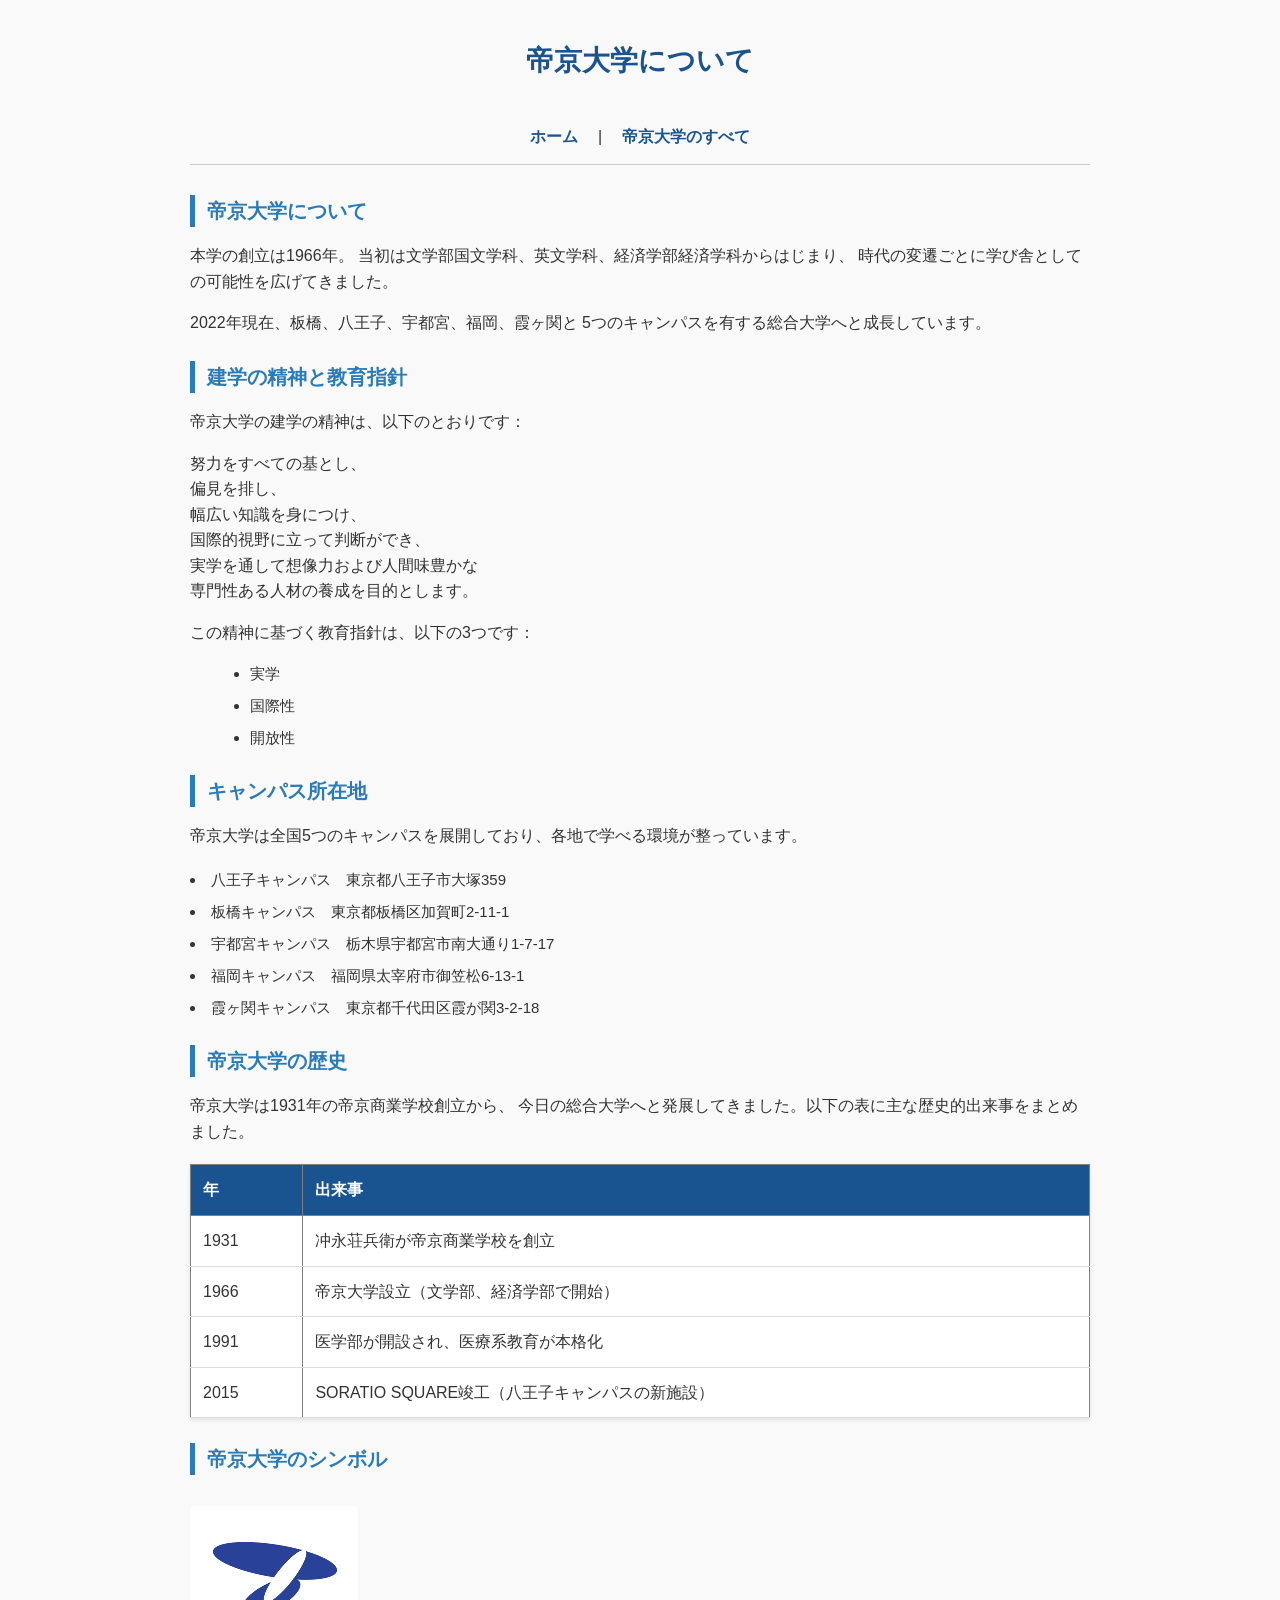
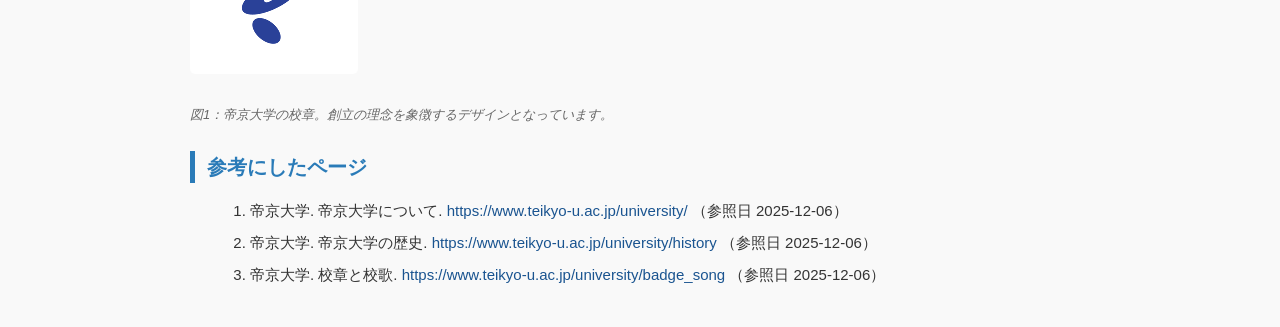
==== index2.html @ e8ed7d5c "Add files via upload" ====
<!DOCTYPE html>
<html lang="ja">
<head>
  <meta charset="UTF-8">
  <meta name="viewport" content="width=device-width, initial-scale=1.0">
  <title>帝京大学について</title>
  <!--①ページのタイトルを指定するタグをすべて記述してください。
　タイトル：「帝京大学について」
-->
  <link rel="stylesheet" href="style.css">
</head>

<body>

  <h1>帝京大学について</h1>
  <!--
②ページ全体の大見出しを作成するタグと、そのテキストをすべて記述してください。
　テキスト：「帝京大学について」
-->

  <!-- ナビゲーション -->
  <nav>
    <a href="index.html">ホーム</a> | 
    <a href="teikyo.html">帝京大学のすべて</a>
  </nav>

  <!-- 帝京大学について -->
 <h2>帝京大学について</h2>
  <!--
③「帝京大学について」というセクションの見出しを作成するタグと、そのテキストをすべて記述してください。
-->
  <p>
    本学の創立は1966年。
    当初は文学部国文学科、英文学科、経済学部経済学科からはじまり、
    時代の変遷ごとに学び舎としての可能性を広げてきました。
  </p>
  <p>
    2022年現在、板橋、八王子、宇都宮、福岡、霞ヶ関と
    5つのキャンパスを有する総合大学へと成長しています。
  </p>

  <!-- 建学の精神と教育指針 -->
  <h2>建学の精神と教育指針</h2>
  <p>
    帝京大学の建学の精神は、以下のとおりです：
  </p>
  <p>
    努力をすべての基とし、<br>
    偏見を排し、<br>
    幅広い知識を身につけ、<br>
    国際的視野に立って判断ができ、<br>
    実学を通して想像力および人間味豊かな<br>
    専門性ある人材の養成を目的とします。<br>
  </p>
<!--
④「建学の精神」のテキストで、改行を指示するタグは？　（「努力をすべての基とし、」の後に改行を入れるタグ）
-->
  <p>
    この精神に基づく教育指針は、以下の3つです：
  </p>
  <ul>

  <li>実学</li>
    <li>国際性</li>
    <li>開放性</li>
  </ul>

  <!--

⑥⑤で開いたリストの「閉じタグ」は？
-->
  <!-- キャンパス所在地 -->
  <h2>キャンパス所在地</h2>
  <p>
    帝京大学は全国5つのキャンパスを展開しており、各地で学べる環境が整っています。
  </p>
  <ol></ol>
<!--
⑦キャンパス所在地の5つの項目を番号付きのリストで表現する場合、　開始タグは何か？（番号付きリスト）
-->

  <li>八王子キャンパス　東京都八王子市大塚359</li>
    <li>板橋キャンパス　東京都板橋区加賀町2-11-1</li>
    <li>宇都宮キャンパス　栃木県宇都宮市南大通り1-7-17</li>
    <li>福岡キャンパス　福岡県太宰府市御笠松6-13-1</li>
    <li>霞ヶ関キャンパス　東京都千代田区霞が関3-2-18</li>
  </ol>
<!--⑧⑦で開いたリストの「閉じタグ」は？-->
  <!-- 帝京大学の歴史 -->
  <h2>帝京大学の歴史</h2>
  <p>
    帝京大学は1931年の帝京商業学校創立から、
    今日の総合大学へと発展してきました。以下の表に主な歴史的出来事をまとめました。
  </p>
  <table border="1">
    <tr>
      <th>年</th>
      <th>出来事</th>
    </tr>
    <tr>
      <td>1931</td>
      <td>冲永荘兵衛が帝京商業学校を創立</td>
    </tr>
    <tr>
      <td>1966</td>
      <td>帝京大学設立（文学部、経済学部で開始）</td>
    </tr>
    <tr>
      <td>1991</td>
      <td>医学部が開設され、医療系教育が本格化</td>
    </tr>
    <tr>
      <td>2015</td>
      <td>SORATIO SQUARE竣工（八王子キャンパスの新施設）</td>
    </tr>
  </table>

  <!-- 図版と説明 -->
  <h2>帝京大学のシンボル</h2>
  <p>
    <img src="teikyo.gif" alt="帝京大学の校章">
    <br>
    <em>図1：帝京大学の校章。創立の理念を象徴するデザインとなっています。</em>
  </p>

  <!-- 参考にしたページ -->
  <h2>参考にしたページ</h2>
  <ol>
    <li>帝京大学. 帝京大学について. <a href="https://www.teikyo-u.ac.jp/university/">https://www.teikyo-u.ac.jp/university/</a> （参照日 2025-12-06）</li>
    <li>帝京大学. 帝京大学の歴史. <a href="https://www.teikyo-u.ac.jp/university/history">https://www.teikyo-u.ac.jp/university/history</a> （参照日 2025-12-06）</li>
    <li>帝京大学. 校章と校歌. <a href="https://www.teikyo-u.ac.jp/university/badge_song">https://www.teikyo-u.ac.jp/university/badge_song</a> （参照日 2025-12-06）</li>
  </ol>

</body>
</html>

<!--

①ページのタイトルを指定するタグをすべて記述してください。
　タイトル：「帝京大学について」

②ページ全体の大見出しを作成するタグと、そのテキストをすべて記述してください。
　テキスト：「帝京大学について」

③「帝京大学について」というセクションの見出しを作成するタグと、そのテキストをすべて記述してください。

④「建学の精神」のテキストで、改行を指示するタグは？　（「努力をすべての基とし、」の後に改行を入れるタグ）

⑤「実学」「国際性」「開放性」の3つの項目を番号なしのリストで表現する場合、　開始タグは何か？

⑥⑤で開いたリストの「閉じタグ」は？

⑦キャンパス所在地の5つの項目を番号付きのリストで表現する場合、　開始タグは何か？（番号付きリスト）

⑧⑦で開いたリストの「閉じタグ」は？
->
---- style.css ----
/*以下のstyle.cssの穴埋め部分を埋めてください。*/

/* BODY全体の基本設定 */
body{ /*①ページ全体のスタイルを指定するセレクタは？
*/
  font-family: "Arial", "Hiragino Sans", sans-serif;
  line-height: 1.6;
  color: #333;
  /*②テキストの色として16進数カラーコード #333 を設定*/
  background-color: #f9f9f9;
  margin: 0;
  padding: 20px;
}

/* ページ全体の最大幅 */
body{
  max-width: 900px;
  margin: 0 auto;
  /*③margin プロパティで、上下余白は0、左右余白は自動 auto（中央配置）に指定する値は？
　（ページを中央配置するための値）
*/
}

/* ==========================================
   見出しのスタイル（セレクタ1）
   ========================================== */

h1 {
  font-size: 28px;
  color: #1a5490;
  border-bottom:3px  #1a5490 ;
  /*①
④h1 要素の下線（border-bottom）の完全な指定値を記述してください。3ピクセルの実線、色は#1a5490（青）
*/
  padding-bottom: 10px;
  margin-bottom: 30px;
  text-align: center;
}

h2{
  /*⑤h2 要素を選択するセレクタは？
*/
  font-size: 20px;
  color: #2a7bb8;
  margin-top: 25px;
  margin-bottom: 15px;
  border-left: 5px solid #2a7bb8;
  padding-left: 12px;
}

/* ==========================================
   段落と基本テキスト（セレクタ2）
   ========================================== */

p.note{
  /*⑥段落（p要素）のスタイルを指定するセレクタは？
*/
  font-size: 15px;
  margin-bottom: 15px;
  line-height: 1.8;
}

/* リストのスタイル */
ul,ol{
  /*⑦番号なしリスト（ul）と番号付きリスト（ol）の両方を指定する記述は？（カンマで区切る）
*/
  margin-left: 20px;
  margin-bottom: 20px;
}

li {
  margin-bottom: 8px;
  font-size: 15px;
}

/* ==========================================
   表のスタイル（セレクタ3）
   ========================================== */

 table{
  /*
⑧表全体のスタイルを指定するセレクタは？*/
  width: 100%;
  border-collapse: collapse;
  margin: 20px 0;
  background-color: #fff;
  box-shadow: 0 2px 4px rgba(0,0,0,0.1);
}

table th {
  /*⑨表のヘッダーセル（th要素）を選択するセレクタは？
　（table と th の間に何を入れるか？）
*/
  background-color: #1a5490;
  color: #fff;
  padding: 12px;
  text-align: left;
  font-weight: bold;
}

table td{
  /*
⑩表のデータセル（td要素）を選択するセレクタは？
　（table と td の間に何を入れるか？）*/
  padding: 12px;
  border-bottom: 1px solid #ddd;
}

table tr:hover {
  background-color: #f0f7ff;
}

/* ==========================================
   その他の要素
   ========================================== */

/* ナビゲーション */
nav {
  text-align: center;
  margin-bottom: 30px;
  padding-bottom: 15px;
  border-bottom: 1px solid #ccc;
}

nav a {
  color: #1a5490;
  text-decoration: none;
  margin: 0 15px;
  font-weight: bold;
}

nav a:hover {
  color: #0d3a6b;
  text-decoration: underline;
}

/* リンク */
a {
  color: #1a5490;
  text-decoration: none;
}

a:hover {
  text-decoration: underline;
}

/* 画像 */
img {
  max-width: 100%;
  height: auto;
  margin: 15px 0;
  border-radius: 5px;
}

/* イタリック（図表の説明など） */
em {
  display: block;
  font-size: 13px;
  color: #666;
  font-style: italic;
  margin-top: 8px;
}

/*
①ページ全体のスタイルを指定するセレクタは？

②テキストの色として16進数カラーコード #333 を設定

③margin プロパティで、上下余白は0、左右余白は自動 auto（中央配置）に指定する値は？
　（ページを中央配置するための値）

④h1 要素の下線（border-bottom）の完全な指定値を記述してください。3ピクセルの実線、色は#1a5490（青）

⑤h2 要素を選択するセレクタは？

⑥段落（p要素）のスタイルを指定するセレクタは？

⑦番号なしリスト（ul）と番号付きリスト（ol）の両方を指定する記述は？（カンマで区切る）

⑧表全体のスタイルを指定するセレクタは？

⑨表のヘッダーセル（th要素）を選択するセレクタは？
　（table と th の間に何を入れるか？）

⑩表のデータセル（td要素）を選択するセレクタは？
　（table と td の間に何を入れるか？）
*/
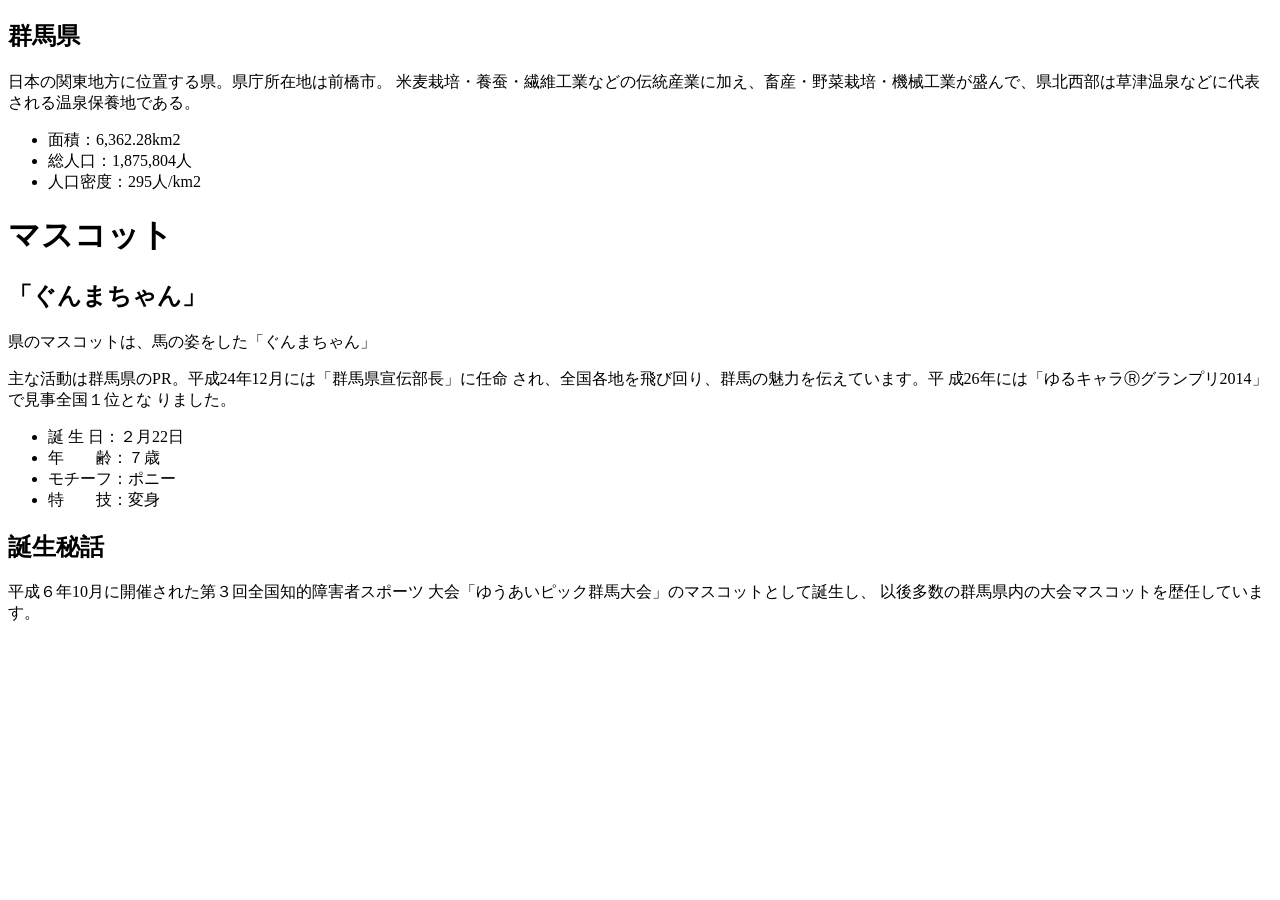
==== commit 37d34233: "Update and rename _!DOCTYPE html_.html to index2.html" ====
--- a/index2.html
+++ b/index2.html
@@ -1,156 +1,39 @@
 <!DOCTYPE html>
-<html lang="ja">
+<html lang="en">
 <head>
-  <meta charset="UTF-8">
-  <meta name="viewport" content="width=device-width, initial-scale=1.0">
-  <title>帝京大学について</title>
-  <!--①ページのタイトルを指定するタグをすべて記述してください。
-　タイトル：「帝京大学について」
--->
-  <link rel="stylesheet" href="style.css">
+    <meta charset="UTF-8">
+    <meta name="viewport" content="width=device-width, initial-scale=1.0">
+    <title>群馬の世界</title>
 </head>
+<body>
+    <h2>群馬県</h2>
+    <p>日本の関東地方に位置する県。県庁所在地は前橋市。
+米麦栽培・養蚕・繊維工業などの伝統産業に加え、畜産・野菜栽培・機械工業が盛んで、県北西部は草津温泉などに代表される温泉保養地である。</p>
+    <ul>
+     <li>面積：6,362.28km2</li>
+     <li>総人口：1,875,804人</li>
+     <li>人口密度：295人/km2</li>
 
-<body>
+    </ul>
 
-  <h1>帝京大学について</h1>
-  <!--
-②ページ全体の大見出しを作成するタグと、そのテキストをすべて記述してください。
-　テキスト：「帝京大学について」
--->
-
-  <!-- ナビゲーション -->
-  <nav>
-    <a href="index.html">ホーム</a> | 
-    <a href="teikyo.html">帝京大学のすべて</a>
-  </nav>
-
-  <!-- 帝京大学について -->
- <h2>帝京大学について</h2>
-  <!--
-③「帝京大学について」というセクションの見出しを作成するタグと、そのテキストをすべて記述してください。
--->
-  <p>
-    本学の創立は1966年。
-    当初は文学部国文学科、英文学科、経済学部経済学科からはじまり、
-    時代の変遷ごとに学び舎としての可能性を広げてきました。
-  </p>
-  <p>
-    2022年現在、板橋、八王子、宇都宮、福岡、霞ヶ関と
-    5つのキャンパスを有する総合大学へと成長しています。
-  </p>
-
-  <!-- 建学の精神と教育指針 -->
-  <h2>建学の精神と教育指針</h2>
-  <p>
-    帝京大学の建学の精神は、以下のとおりです：
-  </p>
-  <p>
-    努力をすべての基とし、<br>
-    偏見を排し、<br>
-    幅広い知識を身につけ、<br>
-    国際的視野に立って判断ができ、<br>
-    実学を通して想像力および人間味豊かな<br>
-    専門性ある人材の養成を目的とします。<br>
-  </p>
-<!--
-④「建学の精神」のテキストで、改行を指示するタグは？　（「努力をすべての基とし、」の後に改行を入れるタグ）
--->
-  <p>
-    この精神に基づく教育指針は、以下の3つです：
-  </p>
-  <ul>
-
-  <li>実学</li>
-    <li>国際性</li>
-    <li>開放性</li>
-  </ul>
-
-  <!--
-
-⑥⑤で開いたリストの「閉じタグ」は？
--->
-  <!-- キャンパス所在地 -->
-  <h2>キャンパス所在地</h2>
-  <p>
-    帝京大学は全国5つのキャンパスを展開しており、各地で学べる環境が整っています。
-  </p>
-  <ol></ol>
-<!--
-⑦キャンパス所在地の5つの項目を番号付きのリストで表現する場合、　開始タグは何か？（番号付きリスト）
--->
-
-  <li>八王子キャンパス　東京都八王子市大塚359</li>
-    <li>板橋キャンパス　東京都板橋区加賀町2-11-1</li>
-    <li>宇都宮キャンパス　栃木県宇都宮市南大通り1-7-17</li>
-    <li>福岡キャンパス　福岡県太宰府市御笠松6-13-1</li>
-    <li>霞ヶ関キャンパス　東京都千代田区霞が関3-2-18</li>
-  </ol>
-<!--⑧⑦で開いたリストの「閉じタグ」は？-->
-  <!-- 帝京大学の歴史 -->
-  <h2>帝京大学の歴史</h2>
-  <p>
-    帝京大学は1931年の帝京商業学校創立から、
-    今日の総合大学へと発展してきました。以下の表に主な歴史的出来事をまとめました。
-  </p>
-  <table border="1">
-    <tr>
-      <th>年</th>
-      <th>出来事</th>
-    </tr>
-    <tr>
-      <td>1931</td>
-      <td>冲永荘兵衛が帝京商業学校を創立</td>
-    </tr>
-    <tr>
-      <td>1966</td>
-      <td>帝京大学設立（文学部、経済学部で開始）</td>
-    </tr>
-    <tr>
-      <td>1991</td>
-      <td>医学部が開設され、医療系教育が本格化</td>
-    </tr>
-    <tr>
-      <td>2015</td>
-      <td>SORATIO SQUARE竣工（八王子キャンパスの新施設）</td>
-    </tr>
-  </table>
-
-  <!-- 図版と説明 -->
-  <h2>帝京大学のシンボル</h2>
-  <p>
-    <img src="teikyo.gif" alt="帝京大学の校章">
-    <br>
-    <em>図1：帝京大学の校章。創立の理念を象徴するデザインとなっています。</em>
-  </p>
-
-  <!-- 参考にしたページ -->
-  <h2>参考にしたページ</h2>
-  <ol>
-    <li>帝京大学. 帝京大学について. <a href="https://www.teikyo-u.ac.jp/university/">https://www.teikyo-u.ac.jp/university/</a> （参照日 2025-12-06）</li>
-    <li>帝京大学. 帝京大学の歴史. <a href="https://www.teikyo-u.ac.jp/university/history">https://www.teikyo-u.ac.jp/university/history</a> （参照日 2025-12-06）</li>
-    <li>帝京大学. 校章と校歌. <a href="https://www.teikyo-u.ac.jp/university/badge_song">https://www.teikyo-u.ac.jp/university/badge_song</a> （参照日 2025-12-06）</li>
-  </ol>
+    <h1>マスコット</h1>
+    <h2>「ぐんまちゃん」</h2>
+    <p>県のマスコットは、馬の姿をした「ぐんまちゃん」</p>
+    <p>主な活動は群馬県のPR。平成24年12月には「群馬県宣伝部長」に任命
+され、全国各地を飛び回り、群馬の魅力を伝えています。平
+成26年には「ゆるキャラⓇグランプリ2014」で見事全国１位とな
+りました。
+    </p>
+    <ul>
+     <li>誕 生 日：２月22日</li>
+     <li>年　　齢：７歳</li>
+     <li>モチーフ：ポニー</li>
+     <li>特　　技：変身</li>
+    </ul>
+<h2>誕生秘話</h2>
+<p>平成６年10月に開催された第３回全国知的障害者スポーツ
+大会「ゆうあいピック群馬大会」のマスコットとして誕生し、
+以後多数の群馬県内の大会マスコットを歴任しています。</p>
 
 </body>
 </html>
-
-<!--
-
-①ページのタイトルを指定するタグをすべて記述してください。
-　タイトル：「帝京大学について」
-
-②ページ全体の大見出しを作成するタグと、そのテキストをすべて記述してください。
-　テキスト：「帝京大学について」
-
-③「帝京大学について」というセクションの見出しを作成するタグと、そのテキストをすべて記述してください。
-
-④「建学の精神」のテキストで、改行を指示するタグは？　（「努力をすべての基とし、」の後に改行を入れるタグ）
-
-⑤「実学」「国際性」「開放性」の3つの項目を番号なしのリストで表現する場合、　開始タグは何か？
-
-⑥⑤で開いたリストの「閉じタグ」は？
-
-⑦キャンパス所在地の5つの項目を番号付きのリストで表現する場合、　開始タグは何か？（番号付きリスト）
-
-⑧⑦で開いたリストの「閉じタグ」は？
-->
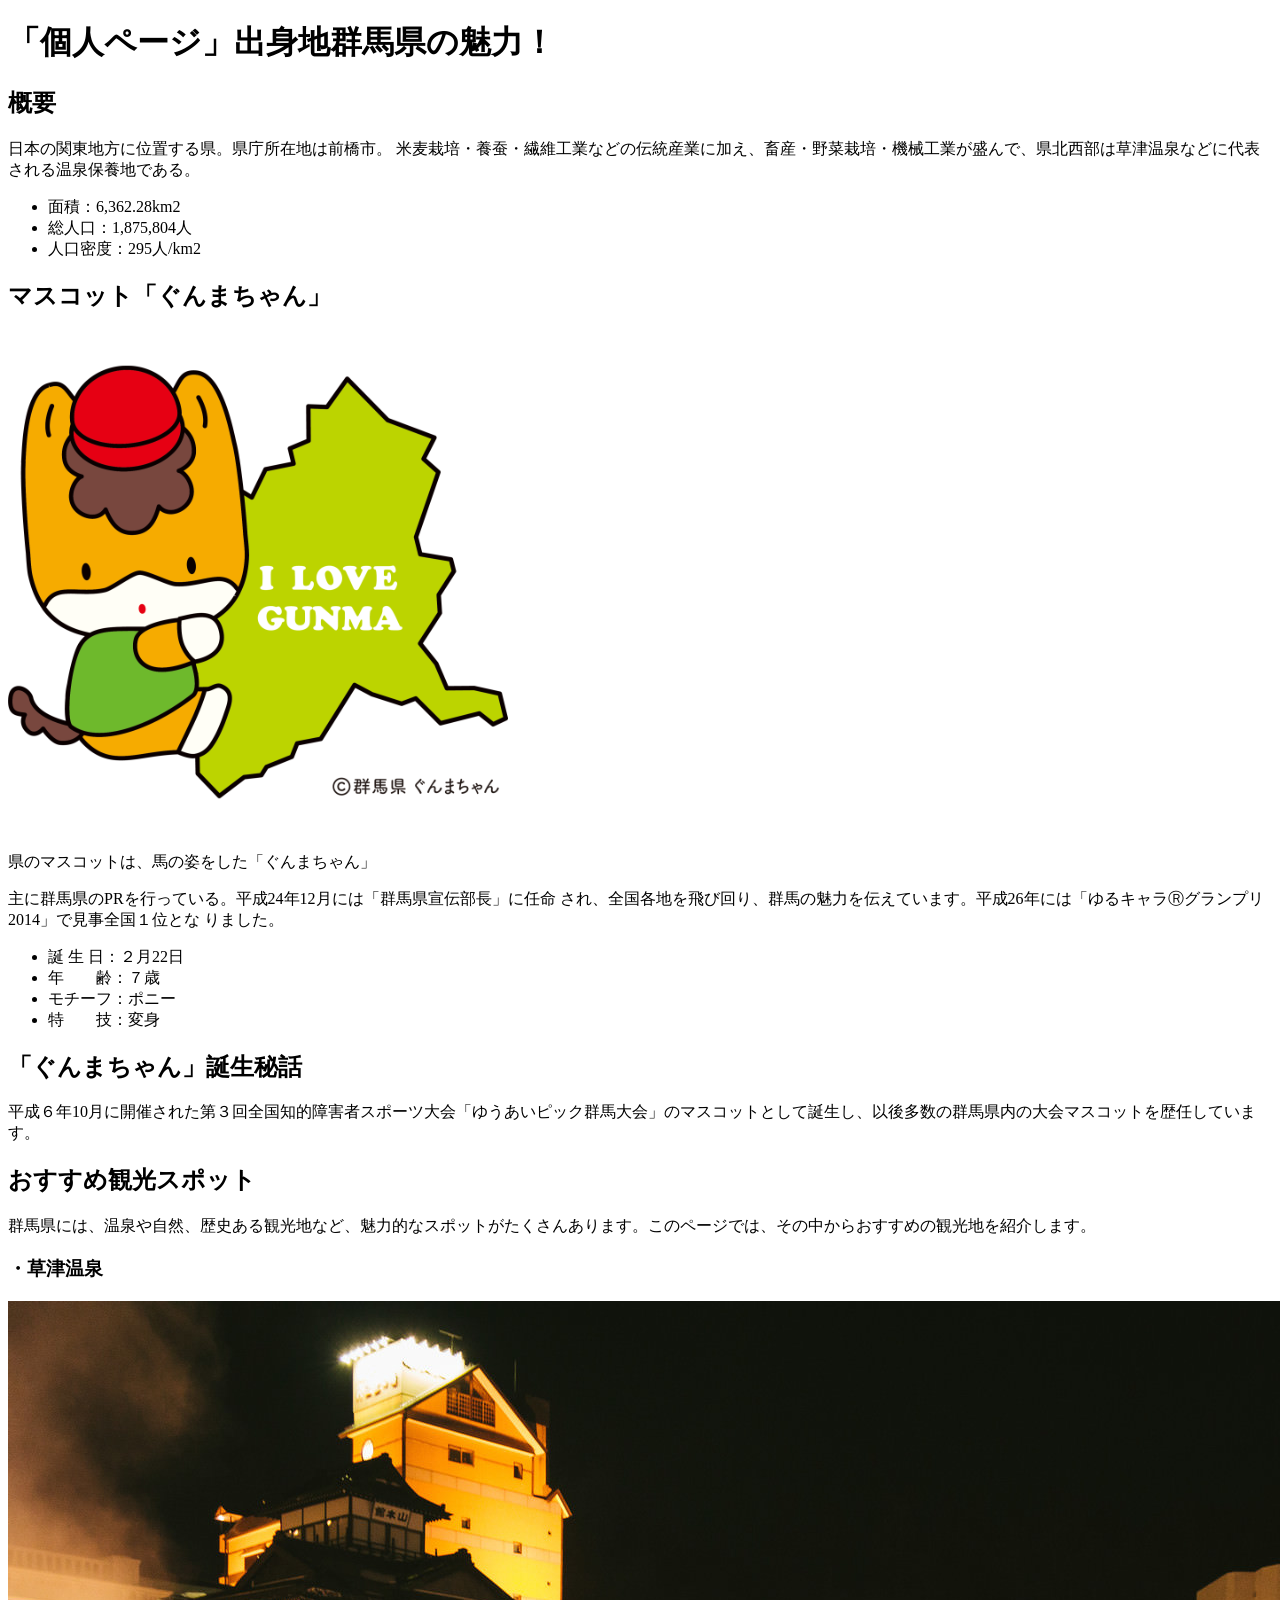
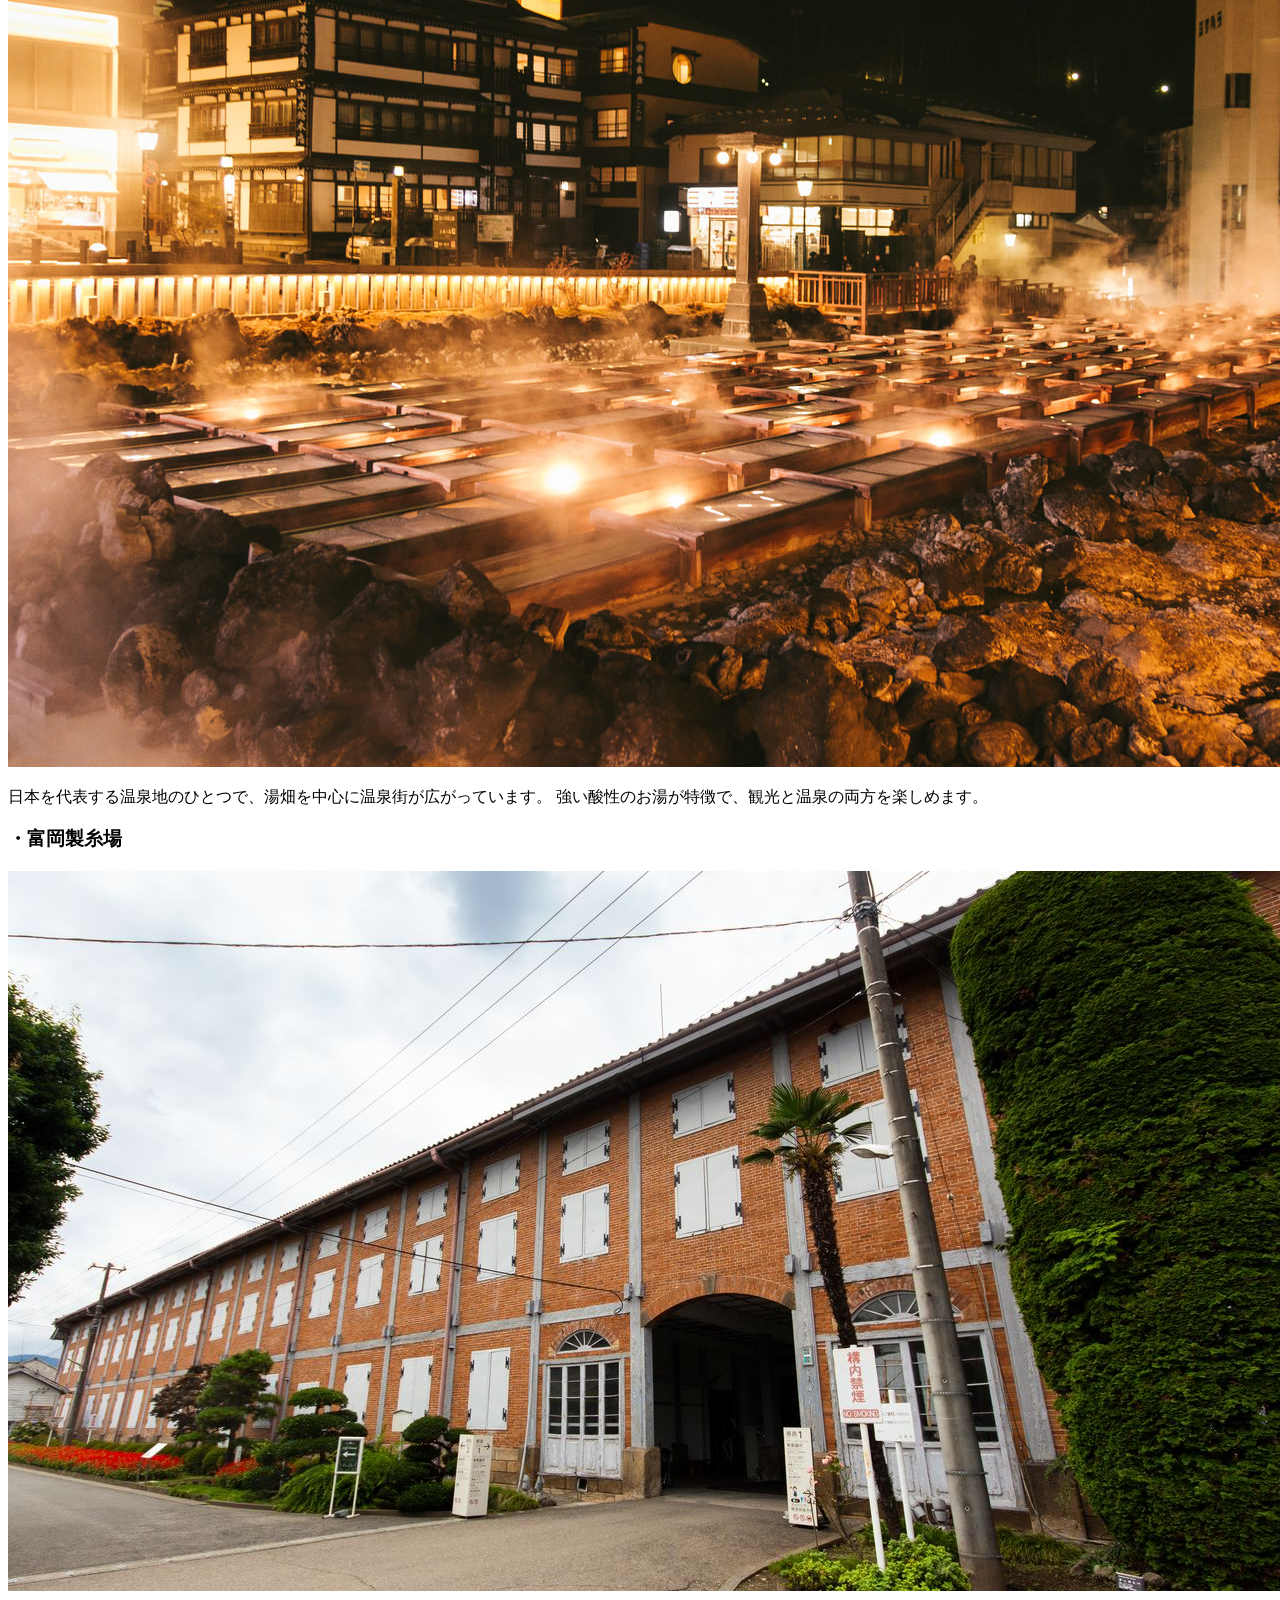
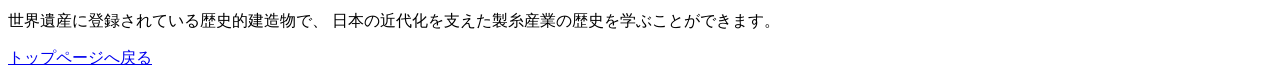
==== commit 545f37a3: "Add files via upload" ====
--- a/index2.html
+++ b/index2.html
@@ -3,10 +3,13 @@
 <head>
     <meta charset="UTF-8">
     <meta name="viewport" content="width=device-width, initial-scale=1.0">
-    <title>群馬の世界</title>
+    <title>群馬</title>
+    <link rel="stylesheet" href="style.css">
 </head>
 <body>
-    <h2>群馬県</h2>
+    <h1>「個人ページ」出身地群馬県の魅力！</h1>
+    
+    <h2>概要</h2>
     <p>日本の関東地方に位置する県。県庁所在地は前橋市。
 米麦栽培・養蚕・繊維工業などの伝統産業に加え、畜産・野菜栽培・機械工業が盛んで、県北西部は草津温泉などに代表される温泉保養地である。</p>
     <ul>
@@ -16,12 +19,14 @@
 
     </ul>
 
-    <h1>マスコット</h1>
-    <h2>「ぐんまちゃん」</h2>
+    
+    <h2>マスコット「ぐんまちゃん」</h2>
+    
+    <img src="illust04_gunmachan.png">
+   
     <p>県のマスコットは、馬の姿をした「ぐんまちゃん」</p>
-    <p>主な活動は群馬県のPR。平成24年12月には「群馬県宣伝部長」に任命
-され、全国各地を飛び回り、群馬の魅力を伝えています。平
-成26年には「ゆるキャラⓇグランプリ2014」で見事全国１位とな
+    <p>主に群馬県のPRを行っている。平成24年12月には「群馬県宣伝部長」に任命
+され、全国各地を飛び回り、群馬の魅力を伝えています。平成26年には「ゆるキャラⓇグランプリ2014」で見事全国１位とな
 りました。
     </p>
     <ul>
@@ -30,10 +35,27 @@
      <li>モチーフ：ポニー</li>
      <li>特　　技：変身</li>
     </ul>
-<h2>誕生秘話</h2>
-<p>平成６年10月に開催された第３回全国知的障害者スポーツ
-大会「ゆうあいピック群馬大会」のマスコットとして誕生し、
-以後多数の群馬県内の大会マスコットを歴任しています。</p>
+<h2>「ぐんまちゃん」誕生秘話</h2>
+<p>平成６年10月に開催された第３回全国知的障害者スポーツ大会「ゆうあいピック群馬大会」のマスコットとして誕生し、以後多数の群馬県内の大会マスコットを歴任しています。</p>
 
+<h2>おすすめ観光スポット</h2>
+<p>群馬県には、温泉や自然、歴史ある観光地など、魅力的なスポットがたくさんあります。このページでは、その中からおすすめの観光地を紹介します。
+</p>
+<h3>・草津温泉</h3>
+  <img src="kusatuyubatakeIMG_3632_TP_V.jpg" alt="草津温泉 湯畑">
+  <p>
+    日本を代表する温泉地のひとつで、湯畑を中心に温泉街が広がっています。
+    強い酸性のお湯が特徴で、観光と温泉の両方を楽しめます。
+  </p>
+
+  <h3>・富岡製糸場</h3>
+  <img src="163527.jpg" alt="富岡製糸場">
+  <p>
+    世界遺産に登録されている歴史的建造物で、
+    日本の近代化を支えた製糸産業の歴史を学ぶことができます。
+  </p>
+
+
+ <a href="index3.html">トップページへ戻る</a>
 </body>
-</html>
+</html>
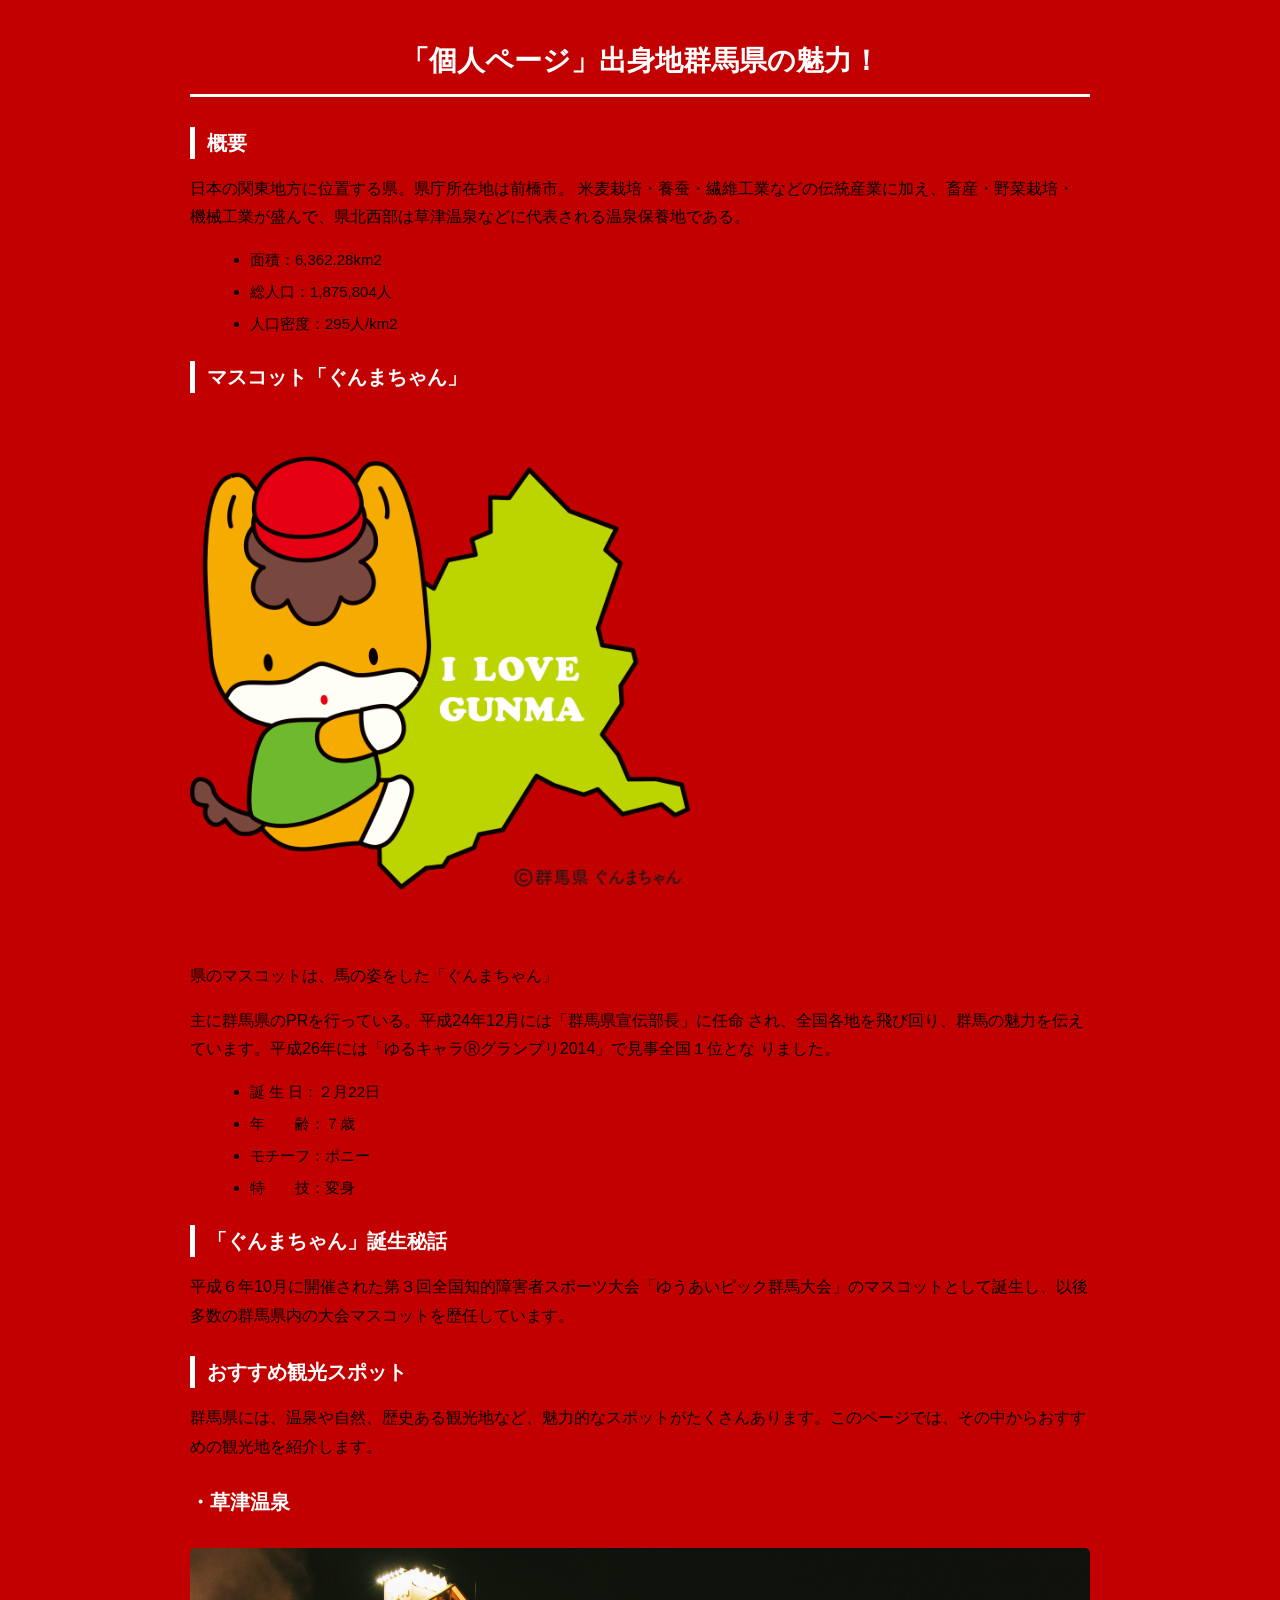
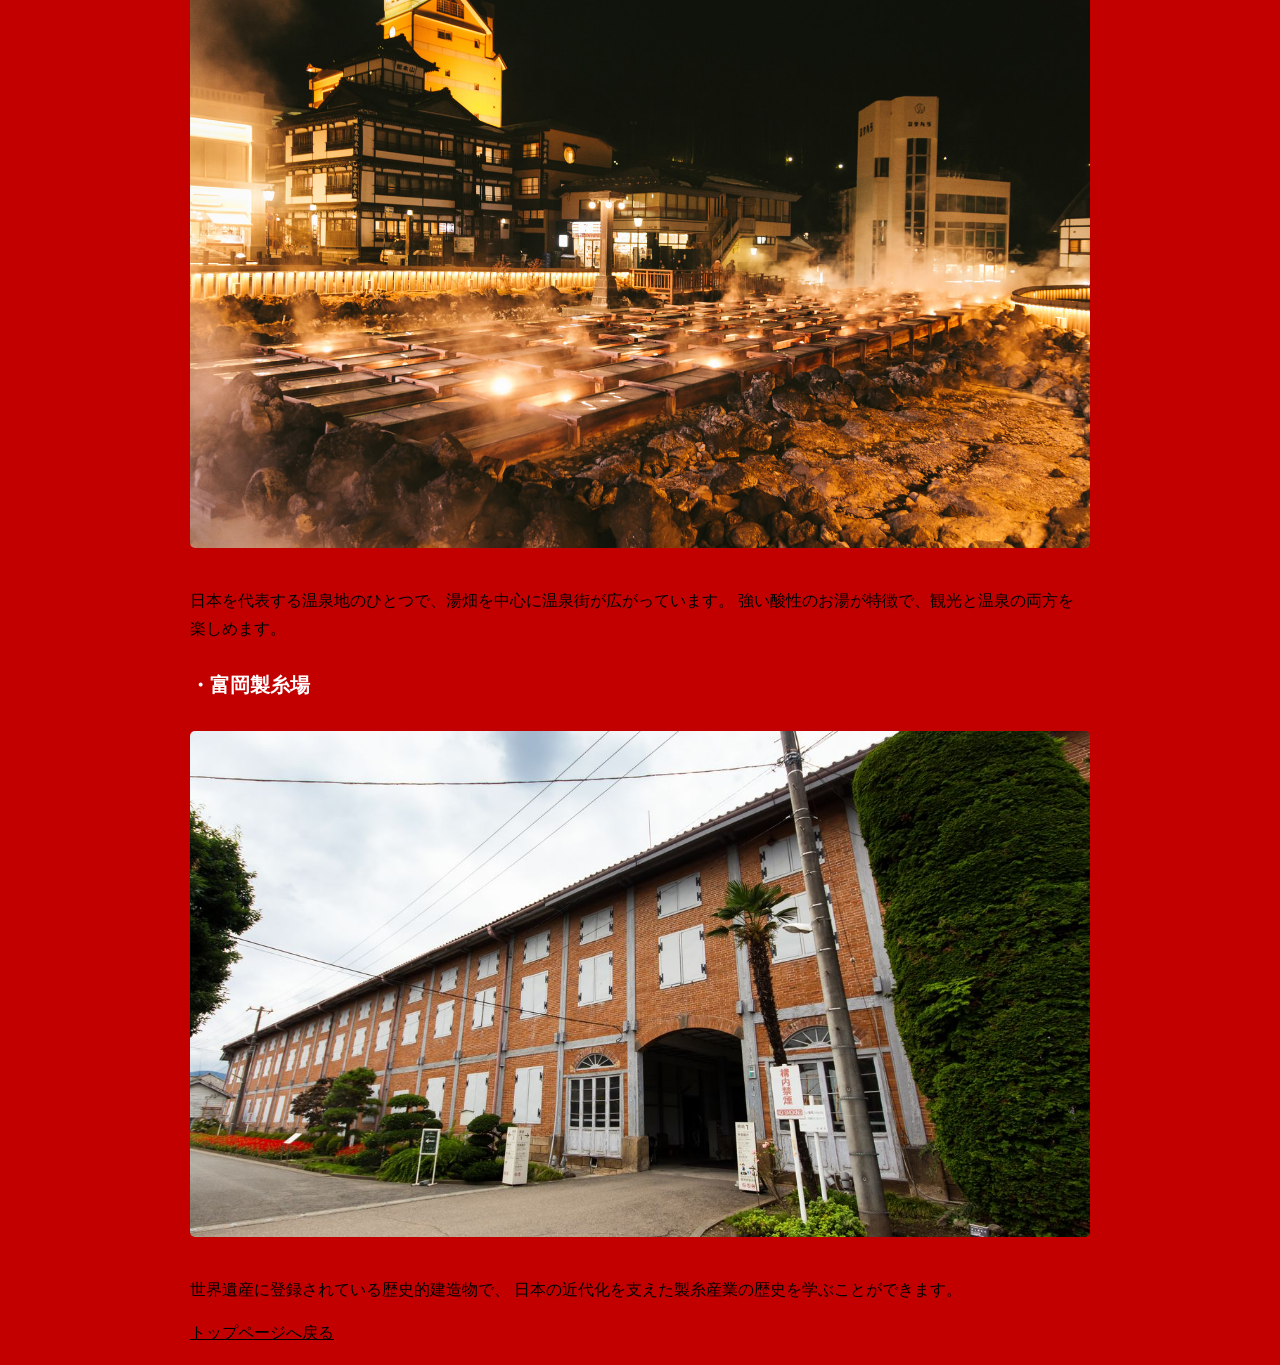
==== commit ccf0a7e3: "Fix HTML encoding issues in index2.html" ====
--- a/index2.html
+++ b/index2.html
@@ -56,6 +56,7 @@
   </p>
 
 
- <a href="index3.html">トップページへ戻る</a>
+ <a href="index.html">トップページへ戻る</a>
 </body>
-</html>+
+</html>
--- a/style.css
+++ b/style.css
@@ -0,0 +1,131 @@
+body {
+  font-family: "Arial", "Hiragino Sans", sans-serif;
+  line-height: 1.6;
+  color: #000000;              
+  background-color: #c30000;   
+  max-width: 900px;
+  margin: 0 auto;
+  padding: 20px;
+}
+
+h1 {
+  font-size: 28px;
+  color: #ffffff;              
+  border-bottom: 3px solid #ffffff;
+  padding-bottom: 10px;
+  margin-bottom: 30px;
+  text-align: center;
+}
+
+h2 {
+  font-size: 20px;
+  color: #ffffff;             
+  margin-top: 25px;
+  margin-bottom: 15px;
+  border-left: 5px solid #ffffff;
+  padding-left: 12px;
+}
+
+h3 {font-size: 20px;
+  color: #ffffff;             
+  margin-top: 25px;
+  margin-bottom: 15px;
+   
+}
+
+p {
+  margin-bottom: 15px;
+  line-height: 1.8;
+  color: #000000;
+}
+
+ul, ol {
+  margin-left: 20px;
+  margin-bottom: 20px;
+}
+
+li {
+  margin-bottom: 8px;
+  font-size: 15px;
+  color: #000000;
+}
+
+table {
+  width: 100%;
+  border-collapse: collapse;
+  margin: 20px 0;
+  background-color: #ffffff;  
+}
+
+table th {
+  background-color: #ffcccc;  
+  color: #000000;             
+  padding: 12px;
+  text-align: left;
+  font-weight: bold;
+}
+
+table td {
+  padding: 12px;
+  border-bottom: 1px solid #000000;
+  color: #000000;
+}
+
+table tr:hover {
+  background-color: #ffe6e6;
+}
+
+
+nav {
+  text-align: center;
+  margin-bottom: 30px;
+  padding-bottom: 15px;
+  border-bottom: 1px solid #000000;
+}
+
+nav a {
+  color: #000000;
+  text-decoration: none;
+  margin: 0 15px;
+  font-weight: bold;
+}
+
+nav a:hover {
+  text-decoration: underline;
+}
+
+
+a {
+  color: #000000;
+  text-decoration: underline;
+}
+
+img {
+  max-width: 100%;
+  height: auto;
+  margin: 15px 0;
+  border-radius: 5px;
+}
+
+
+em {
+  display: block;
+  font-size: 13px;
+  color: #000000;
+  font-style: italic;
+  margin-top: 8px;
+}
+.btn-square {
+  display: inline-block;
+  padding: 0.5em 1em;
+  text-decoration: none;
+  background: #00fff7;
+  color: #000000;
+  border-bottom: solid 4px #00fff7;
+  border-radius: 3px;
+}
+.btn-square:active {
+  -webkit-transform: translateY(4px);
+  transform: translateY(4px);
+  border-bottom: none;
+}
